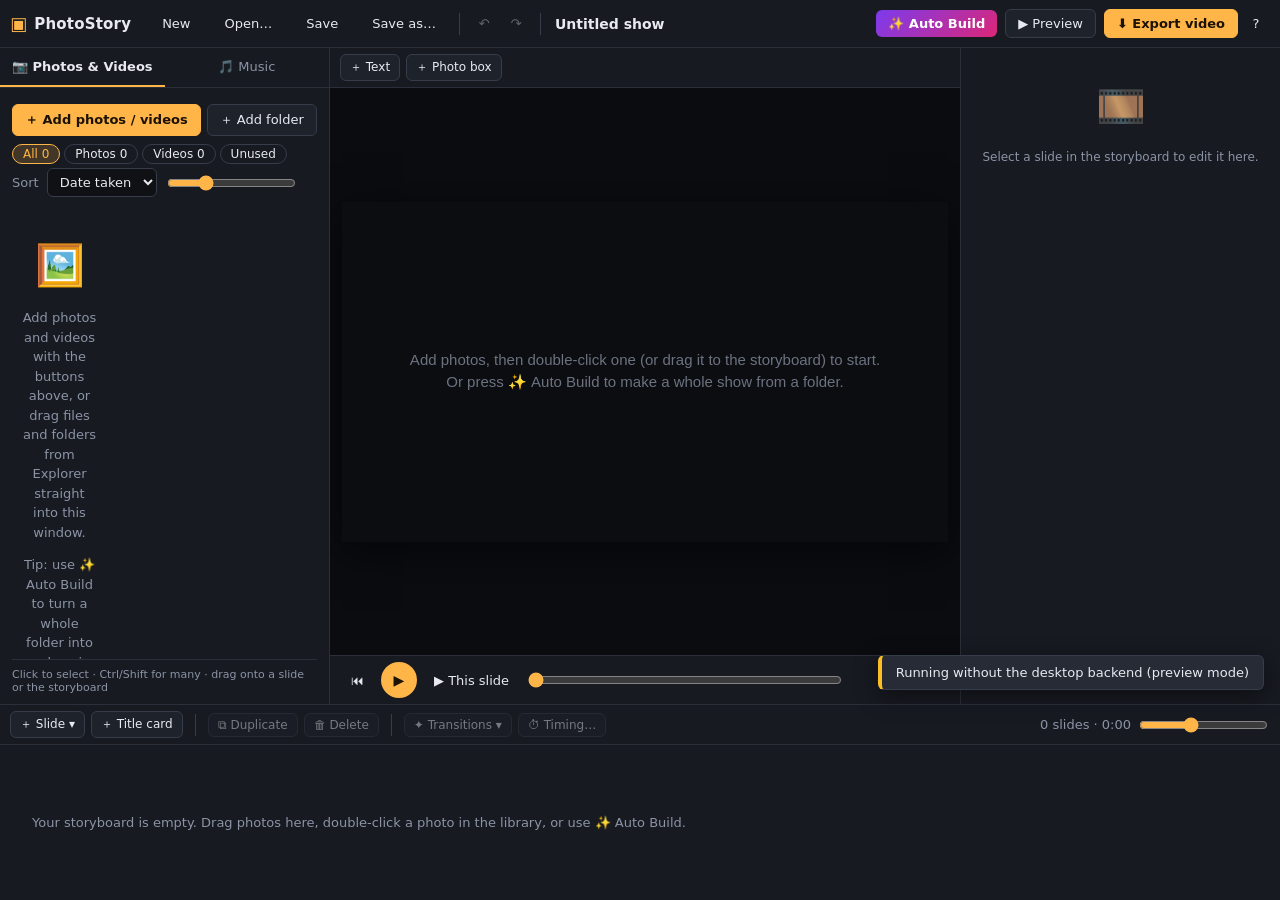
==== ui/index.html @ 0f1c4cbc "PhotoStory: photo & video slideshow maker Rust engine (tiny-skia compositor + ffmpeg), Tauri 2 deskt" ====
<!doctype html>
<html lang="en">
<head>
  <meta charset="utf-8" />
  <meta name="viewport" content="width=device-width, initial-scale=1" />
  <title>PhotoStory</title>
  <link rel="stylesheet" href="styles.css" />
</head>
<body>
  <header id="topbar"></header>
  <main id="workspace">
    <aside id="left" class="panel"></aside>
    <section id="center">
      <div id="stage-tools"></div>
      <div id="stage-wrap"></div>
      <div id="transport"></div>
    </section>
    <aside id="right" class="panel"></aside>
  </main>
  <footer id="storyboard"></footer>
  <div id="modal-root"></div>
  <div id="toast-root"></div>
  <script type="module" src="js/main.js"></script>
</body>
</html>
---- ui/styles.css ----
:root {
  --bg: #0f1115;
  --panel: #171a21;
  --panel2: #1e222b;
  --line: #2a2f3a;
  --line2: #363c49;
  --text: #e8eaf0;
  --muted: #8b93a5;
  --accent: #ffb547;
  --accent2: #ff8a3d;
  --accent-ink: #1b1204;
  --blue: #5aa9ff;
  --ok: #4ade80;
  --warn: #fbbf24;
  --bad: #f87171;
  --radius: 8px;
  font-family: "Segoe UI", system-ui, -apple-system, sans-serif;
  font-size: 13px;
  color-scheme: dark;
}
* { box-sizing: border-box; }
html, body { height: 100%; margin: 0; }
body {
  background: var(--bg); color: var(--text); overflow: hidden;
  display: grid; grid-template-rows: 48px minmax(0, 1fr) 196px; grid-template-columns: minmax(0, 1fr); user-select: none;
}
button, input, select, textarea { font: inherit; color: inherit; }
input[type="text"], input[type="number"], select, textarea {
  background: var(--bg); border: 1px solid var(--line2); border-radius: 6px; padding: 5px 8px; min-width: 0;
}
input[type="number"] { width: 72px; }
textarea { width: 100%; resize: vertical; user-select: text; }
input:focus, select:focus, textarea:focus { outline: 2px solid color-mix(in srgb, var(--accent) 60%, transparent); outline-offset: -1px; }
input[type="color"] { width: 34px; height: 26px; padding: 0; border: 1px solid var(--line2); border-radius: 6px; background: none; cursor: pointer; }
input[type="range"] { accent-color: var(--accent); min-width: 60px; }
input[type="checkbox"], input[type="radio"] { accent-color: var(--accent); }
.muted { color: var(--muted); }
.small { font-size: 12px; }
.grow { flex: 1; }
.nowrap { white-space: nowrap; }

/* ---------- buttons */
.btn {
  background: var(--panel2); border: 1px solid var(--line2); border-radius: 6px; padding: 6px 12px; cursor: pointer;
  white-space: nowrap; transition: background .12s, border-color .12s;
}
.btn:hover:not(:disabled) { background: #272c37; border-color: #4a5263; }
.btn:disabled { opacity: .45; cursor: default; }
.btn.small { padding: 4px 9px; font-size: 12px; }
.btn.primary { background: var(--accent); border-color: var(--accent); color: var(--accent-ink); font-weight: 600; }
.btn.primary:hover:not(:disabled) { background: #ffc46b; border-color: #ffc46b; }
.btn.danger { color: var(--bad); }
.btn.ghost { background: transparent; border-color: transparent; }
.btn.ghost:hover { background: var(--panel2); }
.btn.magic { background: linear-gradient(135deg, #7c3aed, #db2777); border: none; color: #fff; font-weight: 600; }
.btn.magic:hover { filter: brightness(1.12); background: linear-gradient(135deg, #7c3aed, #db2777); }
.icon-btn {
  background: transparent; border: 1px solid transparent; border-radius: 6px; width: 28px; height: 28px; cursor: pointer;
  display: inline-grid; place-items: center; color: var(--text); flex: none;
}
.icon-btn:hover:not(:disabled) { background: var(--panel2); border-color: var(--line2); }
.icon-btn:disabled { opacity: .35; cursor: default; }
.icon-btn.danger:hover { color: var(--bad); }
.icon-btn.playing { color: var(--accent); }
.btn-row { display: flex; gap: 6px; flex-wrap: wrap; align-items: center; margin: 6px 0; }
.btn-row.right { justify-content: flex-end; }
.tog { background: var(--bg); border: 1px solid var(--line2); border-radius: 6px; width: 30px; height: 28px; cursor: pointer; }
.tog.on { background: var(--accent); color: var(--accent-ink); border-color: var(--accent); }
.seg { display: inline-flex; border: 1px solid var(--line2); border-radius: 6px; overflow: hidden; flex-wrap: wrap; }
.seg button { background: var(--bg); border: none; padding: 4px 10px; cursor: pointer; border-right: 1px solid var(--line2); }
.seg button:last-child { border-right: none; }
.seg button.on { background: var(--accent); color: var(--accent-ink); font-weight: 600; }
.seg.counts button { width: 26px; padding: 4px 0; }
.chips { display: flex; gap: 4px; flex-wrap: wrap; margin: 8px 0 4px; }
.chip { background: transparent; border: 1px solid var(--line2); border-radius: 999px; padding: 2px 10px; cursor: pointer; font-size: 12px; }
.chip.on { background: color-mix(in srgb, var(--accent) 18%, transparent); border-color: var(--accent); color: var(--accent); }

/* ---------- top bar */
#topbar {
  min-width: 0; overflow: hidden;
  display: flex; align-items: center; gap: 4px; padding: 0 10px; background: var(--panel); border-bottom: 1px solid var(--line);
}
.brand { font-weight: 700; font-size: 15px; display: flex; align-items: center; gap: 7px; margin-right: 10px; letter-spacing: .2px; }
.logo { color: var(--accent); font-size: 18px; }
.sep { width: 1px; height: 22px; background: var(--line2); margin: 0 6px; display: inline-block; }
.proj-name { background: transparent !important; border-color: transparent !important; font-weight: 600; font-size: 14px; width: 260px; }
.proj-name:hover { border-color: var(--line2) !important; }
#topbar .btn { margin-left: 4px; }

/* ---------- workspace */
#workspace { display: grid; grid-template-columns: 330px minmax(0, 1fr) 320px; min-height: 0; }
.panel { background: var(--panel); min-height: 0; display: flex; flex-direction: column; }
#left { border-right: 1px solid var(--line); }
#right { border-left: 1px solid var(--line); }
.panel-body { flex: 1; overflow-y: auto; padding: 10px 12px; display: flex; flex-direction: column; min-height: 0; }
.tabs { display: flex; border-bottom: 1px solid var(--line); flex: none; }
.tab { flex: 1; background: transparent; border: none; padding: 11px 6px; cursor: pointer; color: var(--muted); border-bottom: 2px solid transparent; }
.tab.on { color: var(--text); border-bottom-color: var(--accent); font-weight: 600; }
.row { display: flex; align-items: center; gap: 8px; margin: 6px 0; }
.row.tight { margin: 4px 0; }
.row.wrap { flex-wrap: wrap; }
.row .lbl { color: var(--muted); min-width: 92px; flex: none; }
.row.slider input { flex: 1; }
.row .val { min-width: 44px; text-align: right; color: var(--muted); font-variant-numeric: tabular-nums; }
.row.check, label.check { gap: 7px; cursor: pointer; display: flex; align-items: center; }
.section { font-size: 11px; text-transform: uppercase; letter-spacing: .8px; color: var(--muted); margin: 14px 0 6px; font-weight: 600; }
h4.sub { margin: 12px 0 4px; font-size: 12px; }
.props-group { border-bottom: 1px solid var(--line); padding-bottom: 8px; }
.props-group:last-child { border-bottom: none; }
.props-group.flash { animation: flash .9s; }
@keyframes flash { 0% { background: color-mix(in srgb, var(--accent) 25%, transparent); } 100% { background: transparent; } }
.note { background: var(--panel2); border-left: 3px solid var(--blue); padding: 7px 10px; border-radius: 4px; margin: 8px 0; font-size: 12px; line-height: 1.4; }
.note.warn { border-left-color: var(--warn); }
.note.ok { border-left-color: var(--ok); }
.kv { display: flex; justify-content: space-between; padding: 3px 0; }
.kv.big { font-size: 15px; padding: 8px 0; border-top: 1px solid var(--line); margin-top: 4px; }
.kv.sub { color: var(--muted); font-size: 12px; }
.empty { text-align: center; color: var(--muted); padding: 30px 12px; line-height: 1.5; }
.empty .big { font-size: 40px; margin-bottom: 6px; }
.empty.small { padding: 18px 8px; }

/* ---------- library */
.lib-tools { flex: none; }
.lib-grid {
  flex: 1; overflow-y: auto; display: grid; grid-template-columns: repeat(auto-fill, minmax(var(--thumb), 1fr)); gap: 6px;
  align-content: start; padding: 4px 2px 8px; margin: 0 -4px; min-height: 120px;
}
.lib-folder { grid-column: 1 / -1; font-weight: 600; color: var(--accent); padding: 8px 2px 2px; font-size: 12px; }
.lib-item { position: relative; aspect-ratio: 1; border-radius: 6px; overflow: hidden; background: #0b0c10; cursor: grab; border: 2px solid transparent; }
.lib-item:hover { border-color: var(--line2); }
.lib-item.sel { border-color: var(--accent); }
.lib-thumb { width: 100%; height: 100%; display: grid; place-items: center; }
.lib-thumb img { width: 100%; height: 100%; object-fit: cover; display: block; pointer-events: none; }
.badge { position: absolute; font-size: 10px; padding: 1px 5px; border-radius: 4px; background: rgba(0,0,0,.72); }
.badge.vid { left: 4px; bottom: 4px; }
.badge.used { right: 4px; top: 4px; background: var(--accent); color: var(--accent-ink); font-weight: 700; }
.sel-bar { flex: none; display: flex; align-items: center; gap: 6px; padding: 8px 0 0; border-top: 1px solid var(--line); flex-wrap: wrap; }
.sel-bar.hint { color: var(--muted); font-size: 11px; }
.music-list { display: flex; flex-direction: column; gap: 8px; margin: 10px 0; }
.music-card { background: var(--panel2); border: 1px solid var(--line); border-radius: var(--radius); padding: 8px 10px; }
.music-head { display: flex; gap: 8px; align-items: center; }
.music-num { background: var(--accent); color: var(--accent-ink); border-radius: 50%; width: 20px; height: 20px; display: grid; place-items: center; font-size: 11px; font-weight: 700; flex: none; }
.music-name { flex: 1; font-weight: 600; overflow: hidden; text-overflow: ellipsis; white-space: nowrap; }
.music-ctrls { display: flex; gap: 4px; align-items: center; margin-top: 6px; flex-wrap: wrap; }
.mini { display: inline-flex; gap: 4px; align-items: center; font-size: 11px; color: var(--muted); }
.mini input { width: 54px; padding: 2px 4px; }
.music-summary { background: var(--panel2); border-radius: var(--radius); padding: 10px; }
.music-summary .btn { width: 100%; margin-top: 6px; }

/* ---------- centre */
#center { display: flex; flex-direction: column; min-width: 0; min-height: 0; background: #0b0c10; }
#stage-tools { display: flex; gap: 6px; align-items: center; padding: 6px 10px; border-bottom: 1px solid var(--line); background: var(--panel); }
#stage-wrap { flex: 1; min-height: 0; position: relative; overflow: hidden; }
.stage { position: absolute; left: 50%; top: 50%; transform: translate(-50%, -50%); box-shadow: 0 10px 40px rgba(0,0,0,.6); }
.stage-canvas { width: 100%; height: 100%; display: block; background: #000; }
.stage-overlay { position: absolute; inset: 0; }
.is-playing .stage-overlay { display: none; }
.stage.drop-any { outline: 3px dashed var(--accent); outline-offset: 4px; }
.stage-banner { display: none; position: absolute; left: 50%; top: 10px; transform: translateX(-50%); background: rgba(0,0,0,.8); padding: 6px 12px; border-radius: 999px; font-size: 12px; pointer-events: none; white-space: nowrap; }
.box { position: absolute; cursor: move; transform-origin: center; }
.box:hover { outline: 1px dashed rgba(255,255,255,.55); }
.box.sel { outline: 2px solid var(--accent); }
.box.pan { outline: 2px dashed var(--blue); cursor: grab; }
.box.drop-target { outline: 3px solid var(--accent); background: color-mix(in srgb, var(--accent) 15%, transparent); }
.box.text:not(.sel):not(:hover) { outline: 1px dotted rgba(255,255,255,.22); }
.hd { position: absolute; width: 11px; height: 11px; background: #fff; border: 2px solid var(--accent); border-radius: 2px; }
.hd-nw { left: -6px; top: -6px; cursor: nwse-resize; } .hd-ne { right: -6px; top: -6px; cursor: nesw-resize; }
.hd-sw { left: -6px; bottom: -6px; cursor: nesw-resize; } .hd-se { right: -6px; bottom: -6px; cursor: nwse-resize; }
.hd-n { left: calc(50% - 6px); top: -6px; cursor: ns-resize; } .hd-s { left: calc(50% - 6px); bottom: -6px; cursor: ns-resize; }
.hd-e { right: -6px; top: calc(50% - 6px); cursor: ew-resize; } .hd-w { left: -6px; top: calc(50% - 6px); cursor: ew-resize; }
.hd-rot { position: absolute; left: calc(50% - 7px); top: -30px; width: 14px; height: 14px; border-radius: 50%; background: var(--accent); cursor: grab; }
.hd-rot::after { content: ""; position: absolute; left: 6px; top: 14px; width: 2px; height: 14px; background: var(--accent); }
.guide { position: absolute; background: #ff3cac; pointer-events: none; }
.guide.x { top: 0; bottom: 0; width: 1px; } .guide.y { left: 0; right: 0; height: 1px; }
#transport .icon-btn { width: auto; padding: 0 8px; white-space: nowrap; }
#transport { display: flex; align-items: center; gap: 8px; padding: 6px 12px; background: var(--panel); border-top: 1px solid var(--line); }
.play-btn { width: 36px; height: 36px; border-radius: 50%; border: none; background: var(--accent); color: var(--accent-ink); font-size: 14px; cursor: pointer; flex: none; }
.scrub { flex: 1; }
.time { font-variant-numeric: tabular-nums; color: var(--muted); min-width: 96px; text-align: right; }

/* ---------- props */
.props textarea { margin: 4px 0; }
.slide-head { display: flex; flex-direction: column; gap: 2px; padding-bottom: 4px; }
.media-chip { display: flex; gap: 8px; align-items: center; background: var(--panel2); border-radius: 6px; padding: 6px; }
.media-chip img { width: 48px; height: 48px; object-fit: cover; border-radius: 4px; }
.media-chip .name { font-weight: 600; word-break: break-all; }
.layout-grid { display: grid; grid-template-columns: repeat(3, 1fr); gap: 6px; margin: 8px 0; }
.layout-mini { position: relative; aspect-ratio: 16/9; background: var(--bg); border: 2px solid var(--line2); border-radius: 4px; cursor: pointer; }
.layout-mini:hover { border-color: #5a6375; }
.layout-mini.on { border-color: var(--accent); }
.layout-mini i { position: absolute; background: #4b5468; border-radius: 1px; }
.layout-mini.on i { background: color-mix(in srgb, var(--accent) 70%, #333); }
.preset-row { display: flex; flex-wrap: wrap; gap: 4px; margin-bottom: 4px; }
.preset { background: var(--bg); border: 1px solid var(--line2); border-radius: 6px; padding: 4px 8px; cursor: pointer; font-size: 12px; }
.preset.on { border-color: var(--accent); color: var(--accent); }

/* ---------- storyboard */
#storyboard { min-width: 0; background: var(--panel); border-top: 1px solid var(--line); display: flex; flex-direction: column; min-height: 0; }
.sb-tools { display: flex; align-items: center; gap: 6px; padding: 6px 10px; border-bottom: 1px solid var(--line); flex: none; }
.sb-info { color: var(--muted); font-variant-numeric: tabular-nums; }
.sb-strip { min-width: 0; flex: 1; display: flex; align-items: center; gap: 0; overflow-x: auto; overflow-y: hidden; padding: 8px 12px; position: relative; }
.sb-card { flex: none; width: var(--card); background: var(--panel2); border: 2px solid transparent; border-radius: 7px; padding: 4px; cursor: pointer; }
.sb-card:hover { border-color: var(--line2); }
.sb-card.sel { border-color: color-mix(in srgb, var(--accent) 55%, transparent); }
.sb-card.current { border-color: var(--accent); }
.sb-card.playing { box-shadow: 0 0 0 2px var(--blue); }
.sb-card.drop-into { border-color: var(--blue); background: color-mix(in srgb, var(--blue) 20%, var(--panel2)); }
.sb-thumb canvas { width: 100%; aspect-ratio: 16/9; display: block; border-radius: 4px; background: #000; }
.sb-meta { display: flex; gap: 5px; align-items: center; padding: 3px 2px 0; font-size: 11px; color: var(--muted); }
.sb-num { color: var(--text); font-weight: 600; }
.warn-ic { color: var(--warn); }
.sb-trans { flex: none; width: 24px; text-align: center; color: var(--muted); cursor: pointer; font-size: 13px; padding: 4px 0; border-radius: 4px; }
.sb-trans:hover { color: var(--accent); background: var(--panel2); }
.sb-indicator { display: none; position: absolute; top: 6px; bottom: 6px; width: 3px; background: var(--accent); border-radius: 2px; pointer-events: none; }
.sb-empty { color: var(--muted); padding: 0 20px; }

/* ---------- drag, toast, menus */
body.dragging, body.dragging * { cursor: grabbing !important; }
.drag-ghost { position: fixed; z-index: 1000; pointer-events: none; background: var(--accent); color: var(--accent-ink); padding: 4px 10px; border-radius: 6px; font-weight: 600; font-size: 12px; box-shadow: 0 4px 16px rgba(0,0,0,.5); }
#toast-root { position: fixed; right: 16px; bottom: 210px; display: flex; flex-direction: column; gap: 8px; z-index: 900; align-items: flex-end; }
.toast, .busy { background: #262b36; border: 1px solid var(--line2); border-left: 4px solid var(--blue); padding: 9px 14px; border-radius: 6px; box-shadow: 0 6px 24px rgba(0,0,0,.45); max-width: 420px; transition: opacity .4s, transform .4s; }
.toast.ok { border-left-color: var(--ok); } .toast.warn { border-left-color: var(--warn); } .toast.error { border-left-color: var(--bad); }
.toast.out { opacity: 0; transform: translateY(8px); }
.busy { display: flex; gap: 10px; align-items: center; }
.busy.inline { background: transparent; border: none; box-shadow: none; padding: 6px 0; }
.spinner { width: 16px; height: 16px; border: 2px solid var(--line2); border-top-color: var(--accent); border-radius: 50%; animation: spin .8s linear infinite; display: inline-block; flex: none; }
@keyframes spin { to { transform: rotate(360deg); } }
.ctx-menu { position: fixed; z-index: 1100; background: #232833; border: 1px solid var(--line2); border-radius: 8px; padding: 4px; min-width: 220px; box-shadow: 0 10px 30px rgba(0,0,0,.5); }
.ctx-item { padding: 7px 12px; border-radius: 5px; cursor: pointer; }
.ctx-item:hover { background: var(--accent); color: var(--accent-ink); }
.ctx-item.disabled { color: var(--muted); cursor: default; font-size: 11px; }
.ctx-item.disabled:hover { background: none; color: var(--muted); }
.ctx-sep { height: 1px; background: var(--line2); margin: 4px 0; }

/* ---------- modal */
.modal-back { position: fixed; inset: 0; background: rgba(5,6,10,.66); display: grid; place-items: center; z-index: 800; }
.modal { background: var(--panel); border: 1px solid var(--line2); border-radius: 12px; width: min(520px, 94vw); max-height: 90vh; display: flex; flex-direction: column; box-shadow: 0 20px 60px rgba(0,0,0,.6); }
.modal.wide { width: min(760px, 95vw); }
.modal.xl { width: min(1180px, 96vw); height: min(860px, 92vh); }
.modal-head { display: flex; align-items: center; justify-content: space-between; padding: 14px 18px; border-bottom: 1px solid var(--line); }
.modal-head h2 { margin: 0; font-size: 16px; }
.modal-body { padding: 14px 18px; overflow-y: auto; flex: 1; line-height: 1.45; }
.modal-body p { margin: 6px 0 10px; }
.modal-foot { display: flex; justify-content: flex-end; gap: 8px; padding: 12px 18px; border-top: 1px solid var(--line); }
.form .row .lbl { min-width: 100px; }
.path { font-family: Consolas, monospace; font-size: 12px; word-break: break-all; user-select: text; }
pre.err { white-space: pre-wrap; background: var(--bg); padding: 10px; border-radius: 6px; font-size: 12px; user-select: text; }
.export-progress .phase { font-weight: 600; margin-bottom: 10px; }
.bar { height: 10px; background: var(--bg); border-radius: 999px; overflow: hidden; margin-bottom: 8px; }
.bar-fill { height: 100%; width: 0; background: linear-gradient(90deg, var(--accent2), var(--accent)); transition: width .3s; }
table.keys { border-collapse: collapse; width: 100%; margin: 10px 0; }
table.keys td { padding: 5px 6px; border-bottom: 1px solid var(--line); }
kbd { background: var(--bg); border: 1px solid var(--line2); border-radius: 4px; padding: 1px 6px; font-family: inherit; font-size: 12px; }

/* ---------- auto build */
.ab { display: grid; grid-template-columns: 1fr 340px; gap: 20px; height: 100%; min-height: 0; }
.ab-left { overflow-y: auto; padding-right: 8px; min-height: 0; }
.ab-right { overflow-y: auto; min-height: 0; }
.ab-card { background: var(--panel2); border: 1px solid var(--line); border-radius: 10px; padding: 14px 16px; }
.ab-card h3 { margin: 0 0 8px; }
h3.step { display: flex; align-items: center; gap: 8px; margin: 18px 0 8px; font-size: 14px; }
h3.step:first-child { margin-top: 0; }
h3.step span { background: var(--accent); color: var(--accent-ink); width: 22px; height: 22px; border-radius: 50%; display: grid; place-items: center; font-size: 12px; }
.ab .row .lbl { min-width: 130px; }
.radio { display: inline-flex; align-items: center; gap: 6px; cursor: pointer; margin-right: 14px; }
.ab-groups { display: flex; flex-direction: column; gap: 4px; margin: 6px 0; }
.ab-group { display: flex; align-items: center; gap: 6px; background: var(--panel2); padding: 4px 6px; border-radius: 6px; }
.ab-group.off { opacity: .5; }
.ab-order { width: 20px; text-align: center; color: var(--muted); }
.ab-songs { display: flex; flex-direction: column; gap: 4px; margin: 6px 0; }
.ab-song { display: flex; align-items: center; gap: 8px; background: var(--panel2); padding: 4px 8px; border-radius: 6px; }
.ab-opts { display: flex; flex-direction: column; gap: 6px; margin: 4px 0 10px; }
.ab-mode { border-top: 1px solid var(--line); margin-top: 10px; padding-top: 8px; }
.pace { display: flex; gap: 12px; align-items: center; background: var(--bg); border-radius: 8px; padding: 10px 12px; margin: 10px 0; border-left: 4px solid var(--muted); }
.pace.ok { border-left-color: var(--ok); } .pace.warn { border-left-color: var(--warn); } .pace.bad { border-left-color: var(--bad); }
.pace-num { font-size: 26px; font-weight: 700; font-variant-numeric: tabular-nums; }
.pace.ok .pace-num { color: var(--ok); } .pace.warn .pace-num { color: var(--warn); } .pace.bad .pace-num { color: var(--bad); }
.pace-lbl { font-size: 12px; color: var(--muted); }
.pace-txt { font-weight: 600; }
.numwrap { display: inline-flex; align-items: center; gap: 6px; margin-left: 6px; }

::-webkit-scrollbar { width: 10px; height: 10px; }
::-webkit-scrollbar-thumb { background: #353b48; border-radius: 6px; border: 2px solid var(--panel); }
::-webkit-scrollbar-track { background: transparent; }
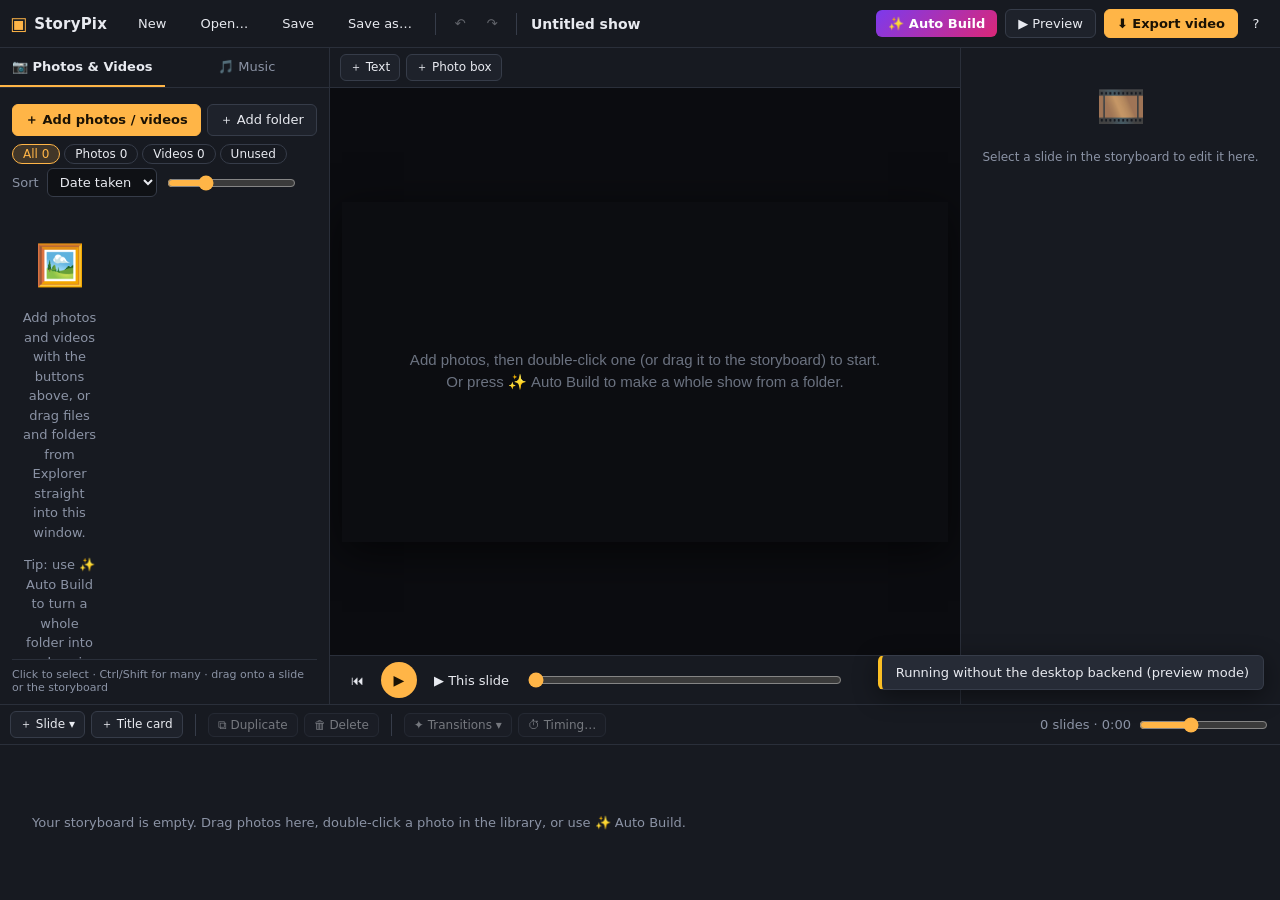
==== commit dedd2996: "Rename to StoryPix, add website, v0.5.0 Co-Authored-By: Claude Opus 5.5 <noreply@anthropic.com> Clau" ====
--- a/ui/index.html
+++ b/ui/index.html
@@ -3,7 +3,7 @@
 <head>
   <meta charset="utf-8" />
   <meta name="viewport" content="width=device-width, initial-scale=1" />
-  <title>PhotoStory</title>
+  <title>StoryPix</title>
   <link rel="stylesheet" href="styles.css" />
 </head>
 <body>
--- a/ui/styles.css
+++ b/ui/styles.css
@@ -100,7 +100,7 @@
 .row.tight { margin: 4px 0; }
 .row.wrap { flex-wrap: wrap; }
 .row .lbl { color: var(--muted); min-width: 92px; flex: none; }
-.row.slider input { flex: 1; }
+.row.slider input[type="range"] { flex: 1; }
 .row .val { min-width: 44px; text-align: right; color: var(--muted); font-variant-numeric: tabular-nums; }
 .row.check, label.check { gap: 7px; cursor: pointer; display: flex; align-items: center; }
 .section { font-size: 11px; text-transform: uppercase; letter-spacing: .8px; color: var(--muted); margin: 14px 0 6px; font-weight: 600; }
@@ -123,13 +123,14 @@
 .lib-tools { flex: none; }
 .lib-grid {
   flex: 1; overflow-y: auto; display: grid; grid-template-columns: repeat(auto-fill, minmax(var(--thumb), 1fr)); gap: 6px;
-  align-content: start; padding: 4px 2px 8px; margin: 0 -4px; min-height: 120px;
+  align-content: start; grid-auto-rows: max-content; padding: 4px 2px 8px; margin: 0 -4px; min-height: 120px;
 }
 .lib-folder { grid-column: 1 / -1; font-weight: 600; color: var(--accent); padding: 8px 2px 2px; font-size: 12px; }
-.lib-item { position: relative; aspect-ratio: 1; border-radius: 6px; overflow: hidden; background: #0b0c10; cursor: grab; border: 2px solid transparent; }
+.lib-item { position: relative; align-self: start; border-radius: 6px; overflow: hidden; background: #0b0c10; cursor: grab; border: 2px solid transparent; }
+.lib-item::before { content: ""; display: block; padding-top: 100%; }
 .lib-item:hover { border-color: var(--line2); }
 .lib-item.sel { border-color: var(--accent); }
-.lib-thumb { width: 100%; height: 100%; display: grid; place-items: center; }
+.lib-thumb { position: absolute; inset: 0; display: grid; place-items: center; }
 .lib-thumb img { width: 100%; height: 100%; object-fit: cover; display: block; pointer-events: none; }
 .badge { position: absolute; font-size: 10px; padding: 1px 5px; border-radius: 4px; background: rgba(0,0,0,.72); }
 .badge.vid { left: 4px; bottom: 4px; }
@@ -282,3 +283,39 @@
 ::-webkit-scrollbar { width: 10px; height: 10px; }
 ::-webkit-scrollbar-thumb { background: #353b48; border-radius: 6px; border: 2px solid var(--panel); }
 ::-webkit-scrollbar-track { background: transparent; }
+.val-input { width: 64px; flex: none; text-align: right; padding: 3px 6px !important; font-variant-numeric: tabular-nums; color: var(--text); background: var(--bg); user-select: text; }
+.time-input { width: 70px; text-align: right; font-variant-numeric: tabular-nums; user-select: text; }
+.row.slider input[type="range"] { flex: 1; min-width: 50px; }
+/* ---------- trim */
+.trim-player { background: #000; border-radius: 8px; overflow: hidden; display: grid; place-items: center; height: 340px; }
+.trim-video { max-width: 100%; max-height: 340px; display: block; }
+.trim-controls { display: flex; align-items: center; gap: 8px; margin: 10px 0; }
+.trim-now { font-variant-numeric: tabular-nums; font-weight: 600; }
+.trim-bar { position: relative; height: 64px; border-radius: 6px; overflow: visible; cursor: pointer; margin: 6px 8px 12px; background: #11141a; touch-action: none; }
+.trim-strip { width: 100%; height: 100%; display: block; border-radius: 6px; pointer-events: none; }
+.trim-shade { position: absolute; top: 0; bottom: 0; background: rgba(5,6,10,.72); pointer-events: none; }
+.trim-shade.left { left: 0; border-radius: 6px 0 0 6px; }
+.trim-shade.right { right: 0; border-radius: 0 6px 6px 0; }
+.trim-sel { position: absolute; top: -2px; bottom: -2px; border: 3px solid var(--accent); border-radius: 4px; pointer-events: none; }
+.trim-handle { position: absolute; top: -8px; bottom: -8px; width: 14px; margin-left: -7px; background: var(--accent); border-radius: 4px; cursor: ew-resize; box-shadow: 0 2px 6px rgba(0,0,0,.5); }
+.trim-handle::after { content: ""; position: absolute; left: 5px; top: 30%; bottom: 30%; width: 4px; border-left: 1px solid var(--accent-ink); border-right: 1px solid var(--accent-ink); }
+.trim-head { position: absolute; top: -6px; bottom: -6px; width: 2px; margin-left: -1px; background: #fff; pointer-events: none; box-shadow: 0 0 4px #000; }
+.trim-fields { display: flex; align-items: center; gap: 16px; flex-wrap: wrap; }
+.trim-fields .row { gap: 6px; }
+.music-grid { display: grid; grid-template-columns: 1fr auto 28px; gap: 4px 6px; align-items: center; margin: 8px 0 2px; font-size: 12px; }
+.music-card a { color: var(--accent); }
+.trim-fields .kv { gap: 6px; }
+/* ---------- zoom to a spot */
+.zs-main { display: flex; gap: 16px; align-items: flex-start; }
+.zs-wrap { flex: 1; display: grid; place-items: center; background: #000; border-radius: 8px; padding: 10px; min-height: 300px; }
+.zs-stage { position: relative; user-select: none; touch-action: none; }
+.zs-img { width: 100%; height: 100%; display: block; pointer-events: none; }
+.zs-box { position: absolute; border: 3px solid; border-radius: 3px; cursor: move; box-shadow: 0 0 0 9999px rgba(0,0,0,.0); }
+.zs-box span { position: absolute; left: -3px; top: -22px; font-size: 11px; font-weight: 700; padding: 1px 6px; border-radius: 3px; color: #111; }
+.zs-box.start { border-color: #4ade80; } .zs-box.start span, .zs-box.start .zs-corner { background: #4ade80; }
+.zs-box.end { border-color: var(--accent); } .zs-box.end span, .zs-box.end .zs-corner { background: var(--accent); }
+.zs-corner { position: absolute; right: -8px; bottom: -8px; width: 14px; height: 14px; border-radius: 3px; cursor: nwse-resize; border: 2px solid #111; }
+.zs-side { width: 330px; display: flex; flex-direction: column; gap: 8px; }
+.zs-preview { width: 100%; height: auto; background: #000; border-radius: 6px; }
+.btn-col { display: flex; flex-direction: column; gap: 6px; }
+.modal.wide:has(.zs) { width: min(1180px, 96vw); }
